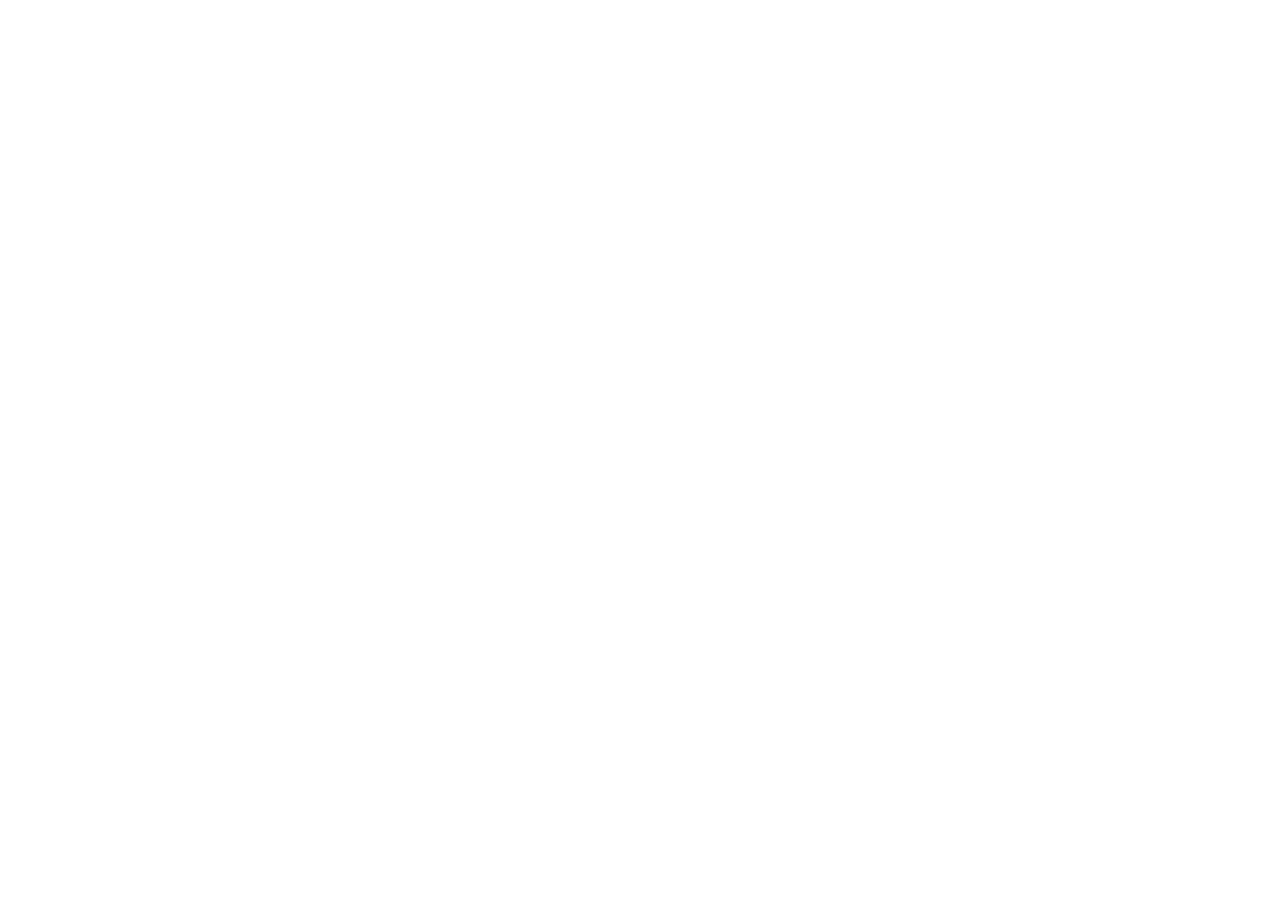
==== index.html @ 2a604c66 "my first web dev comit" ====
<!DOCTYPE html>
<html lang="en">
<head>
    <meta charset="UTF-8">
    <meta http-equiv="X-UA-Compatible" content="IE=edge">
    <meta name="viewport" content="width=device-width, initial-scale=1.0">
    <title>my first web dev repo</title>
</head>
<body>
    
</body>
</html>
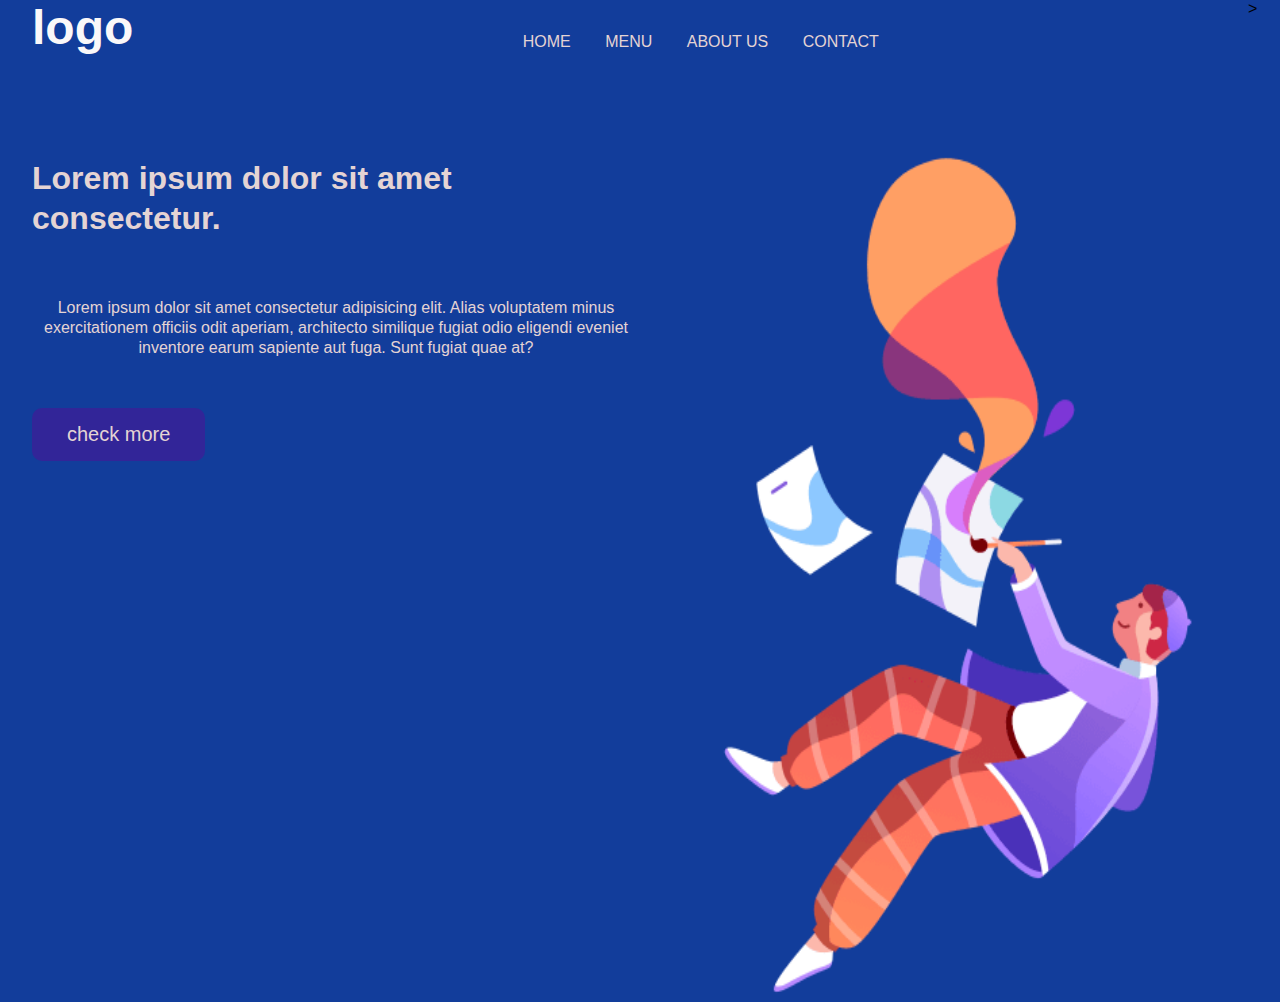
==== commit 41241970: "new changed" ====
--- a/index.html
+++ b/index.html
@@ -5,8 +5,64 @@
     <meta http-equiv="X-UA-Compatible" content="IE=edge">
     <meta name="viewport" content="width=device-width, initial-scale=1.0">
     <title>my first web dev repo</title>
+    <link rel="stylesheet" href="../css for web/index.css">
 </head>
 <body>
-    
+    <!DOCTYPE html>
+<html lang="en">
+<head>
+    <meta charset="UTF-8">
+    <meta http-equiv="X-UA-Compatible" content="IE=edge">
+    <meta name="viewport" content="width=device-width, initial-scale=1.0">
+    <title>CSS shit</title>
+    <link rel="stylesheet" href="../css for web/index.css">
+</head>
+<body>
+    <main>
+        <header>
+            <div class="contener">
+                <div class="logo">
+                    <h1>logo</h1>
+                </div>
+                <div class="nav__bar">
+                    <nav>
+                        <ul class="navigation__var">
+                            <li><a href="#">home</a></li>
+                            <li class="nth__2"> <a href="#">menu</a> 
+                                <ul class="inner__nav__one">
+                                    <li><a href="#">one</a></li>
+                                    <li><a href="#">two</a></li>
+                                    <li id="three"> <a href="#">three</a>
+                                        <ul class="inner__of__inner__nav">
+                                            <li><a href="#">oonnee</a></li>
+                                            <li><a href="#">ttwwoo</a></li>
+                                            <li><a href="#">tthhrrrreeee</a></li>
+                                        </ul>
+                                    </li>
+                                    <li><a href="#">four</a></li>
+                                </ul>
+                            </li>
+                            <li><a href="#">about us</a></li>
+                            <li><a href="#">contact</a></li>
+                        </ul>
+                    </nav>
+                </div>
+            </div>>    
+        </header>
+        <div class="slider">
+            <div class="contener">
+                <div class="slider__info">
+                    <h1>Lorem ipsum dolor sit amet consectetur.</h1>
+                    <p>Lorem ipsum dolor sit amet consectetur adipisicing elit. Alias voluptatem minus exercitationem officiis odit aperiam, architecto similique fugiat odio eligendi eveniet inventore earum sapiente aut fuga. Sunt fugiat quae at?</p>
+                    <button>check more</button>
+                </div>
+                <div class="img__slider">
+                    <img src="../image for web/blog-guy-1.png" alt="slider image" class="slider__img__one">
+                </div>
+            </div>
+        </div>
+    </main>
+</body>
+</html>
 </body>
 </html>--- a/css for web/index.css
+++ b/css for web/index.css
@@ -0,0 +1,187 @@
+*{
+    margin: 0;
+    padding: 0;
+}
+body{
+    font-family:Arial, Helvetica, sans-serif;
+    font-size: 16px;
+}
+
+.contener{
+    width: 95%;
+    margin: 0 auto;
+}
+
+main{
+    background-color: rgb(18, 61, 155);
+    overflow: hidden;
+}
+
+.logo{
+    width: 10%;
+    display: block;
+    float: left;
+}
+.logo h1{
+    font-family:-apple-system, BlinkMacSystemFont, 'Segoe UI', Roboto, Oxygen, Ubuntu, Cantarell, 'Open Sans', 'Helvetica Neue', sans-serif;
+    color: rgb(250, 248, 249);
+    font-size: 3em;
+    cursor: pointer;
+}
+
+.nav__bar{
+    display: block;
+    float: left;
+    width: 90%;
+
+}
+.navigation__var{
+    position: relative;
+    text-align: center;
+    padding: 10px 0;
+}
+.navigation__var > li{
+    list-style: none;
+    text-transform: uppercase;
+    display: inline-block;
+    padding: 23px 10px;
+    margin: 0 5px;
+    color: rgb(228, 212, 212);
+    transition: 0.3s;
+}
+.navigation__var li a{
+    text-decoration: none;
+    color: rgb(228, 212, 212);
+    transition: 0.3s;
+}
+
+.nth__2:hover .inner__nav__one{
+    display: block;
+}
+.nth__2{
+    cursor: pointer;
+}
+
+.navigation__var li a:hover{
+    color: white;
+}
+.inner__nav__one{
+    position: absolute;
+    display: none;
+    left: 405px;
+    top: 60px;
+}
+.inner__nav__one > li{
+    list-style: none;
+    line-height: 25px;
+}
+#three:hover .inner__of__inner__nav{
+    display: block;
+}
+.inner__of__inner__nav{
+    display: none;
+    position: absolute;
+    top: 55px;
+    left: 40px;
+}
+.inner__of__inner__nav li{
+    list-style: none;
+}
+
+
+.slider{
+    padding: 80px 0;
+}
+
+.slider__info{
+    width: 50%;
+    float: left;
+}
+.slider__info h1{
+    color: rgb(228, 212, 212);
+    line-height: 40px;
+    padding: 60px 0;
+}
+.slider__info p{
+    color: rgb(228, 212, 212);
+    line-height: 20px;
+    text-align: center;
+    padding-bottom: 50px;
+}
+
+.img__slider{
+    width: 50%;
+    float: left;
+}
+.img__slider img{
+    height: 100vh;
+    width: 100%;
+}
+.slider__info button{
+    padding: 15px 35px;
+    color: rgb(228, 212, 212);
+    background-color: rgba(84, 12, 151, 0.486);
+    outline: none;
+    border: none;
+    font-size: 20px;
+    cursor: pointer;
+    border-radius: 10px;
+    transition: 0.3s;
+}
+.slider__info button:hover{
+    background-color: rgb(32, 5, 66);
+}
+
+
+
+
+
+
+
+
+
+
+
+
+
+
+
+
+
+@media screen and (max-width:600px){
+    .inner__nav__one{
+        left: 120px;
+        top: 55px;
+}
+.inner__of__inner__nav{
+    left: 35px;
+    top: 55px;
+}
+.logo{
+    width: 25%;
+}
+.nav__bar{
+    width: 75%;
+
+}
+.navigation__var > li{
+    padding: 23px 0px;
+    margin-left: 5px;
+}
+.slider__info h1{
+    margin-bottom: 20px;
+}
+.slider__info p{
+    text-align: unset;
+    padding-bottom: 18px;
+}
+.slider__info button{
+    padding: 10px 20px;
+    font-size: 16px;
+    border-radius: 5px;
+}
+}
+
+
+
+
--- a/css for web/index.css
+++ b/css for web/index.css
@@ -0,0 +1,187 @@
+*{
+    margin: 0;
+    padding: 0;
+}
+body{
+    font-family:Arial, Helvetica, sans-serif;
+    font-size: 16px;
+}
+
+.contener{
+    width: 95%;
+    margin: 0 auto;
+}
+
+main{
+    background-color: rgb(18, 61, 155);
+    overflow: hidden;
+}
+
+.logo{
+    width: 10%;
+    display: block;
+    float: left;
+}
+.logo h1{
+    font-family:-apple-system, BlinkMacSystemFont, 'Segoe UI', Roboto, Oxygen, Ubuntu, Cantarell, 'Open Sans', 'Helvetica Neue', sans-serif;
+    color: rgb(250, 248, 249);
+    font-size: 3em;
+    cursor: pointer;
+}
+
+.nav__bar{
+    display: block;
+    float: left;
+    width: 90%;
+
+}
+.navigation__var{
+    position: relative;
+    text-align: center;
+    padding: 10px 0;
+}
+.navigation__var > li{
+    list-style: none;
+    text-transform: uppercase;
+    display: inline-block;
+    padding: 23px 10px;
+    margin: 0 5px;
+    color: rgb(228, 212, 212);
+    transition: 0.3s;
+}
+.navigation__var li a{
+    text-decoration: none;
+    color: rgb(228, 212, 212);
+    transition: 0.3s;
+}
+
+.nth__2:hover .inner__nav__one{
+    display: block;
+}
+.nth__2{
+    cursor: pointer;
+}
+
+.navigation__var li a:hover{
+    color: white;
+}
+.inner__nav__one{
+    position: absolute;
+    display: none;
+    left: 405px;
+    top: 60px;
+}
+.inner__nav__one > li{
+    list-style: none;
+    line-height: 25px;
+}
+#three:hover .inner__of__inner__nav{
+    display: block;
+}
+.inner__of__inner__nav{
+    display: none;
+    position: absolute;
+    top: 55px;
+    left: 40px;
+}
+.inner__of__inner__nav li{
+    list-style: none;
+}
+
+
+.slider{
+    padding: 80px 0;
+}
+
+.slider__info{
+    width: 50%;
+    float: left;
+}
+.slider__info h1{
+    color: rgb(228, 212, 212);
+    line-height: 40px;
+    padding: 60px 0;
+}
+.slider__info p{
+    color: rgb(228, 212, 212);
+    line-height: 20px;
+    text-align: center;
+    padding-bottom: 50px;
+}
+
+.img__slider{
+    width: 50%;
+    float: left;
+}
+.img__slider img{
+    height: 100vh;
+    width: 100%;
+}
+.slider__info button{
+    padding: 15px 35px;
+    color: rgb(228, 212, 212);
+    background-color: rgba(84, 12, 151, 0.486);
+    outline: none;
+    border: none;
+    font-size: 20px;
+    cursor: pointer;
+    border-radius: 10px;
+    transition: 0.3s;
+}
+.slider__info button:hover{
+    background-color: rgb(32, 5, 66);
+}
+
+
+
+
+
+
+
+
+
+
+
+
+
+
+
+
+
+@media screen and (max-width:600px){
+    .inner__nav__one{
+        left: 120px;
+        top: 55px;
+}
+.inner__of__inner__nav{
+    left: 35px;
+    top: 55px;
+}
+.logo{
+    width: 25%;
+}
+.nav__bar{
+    width: 75%;
+
+}
+.navigation__var > li{
+    padding: 23px 0px;
+    margin-left: 5px;
+}
+.slider__info h1{
+    margin-bottom: 20px;
+}
+.slider__info p{
+    text-align: unset;
+    padding-bottom: 18px;
+}
+.slider__info button{
+    padding: 10px 20px;
+    font-size: 16px;
+    border-radius: 5px;
+}
+}
+
+
+
+
